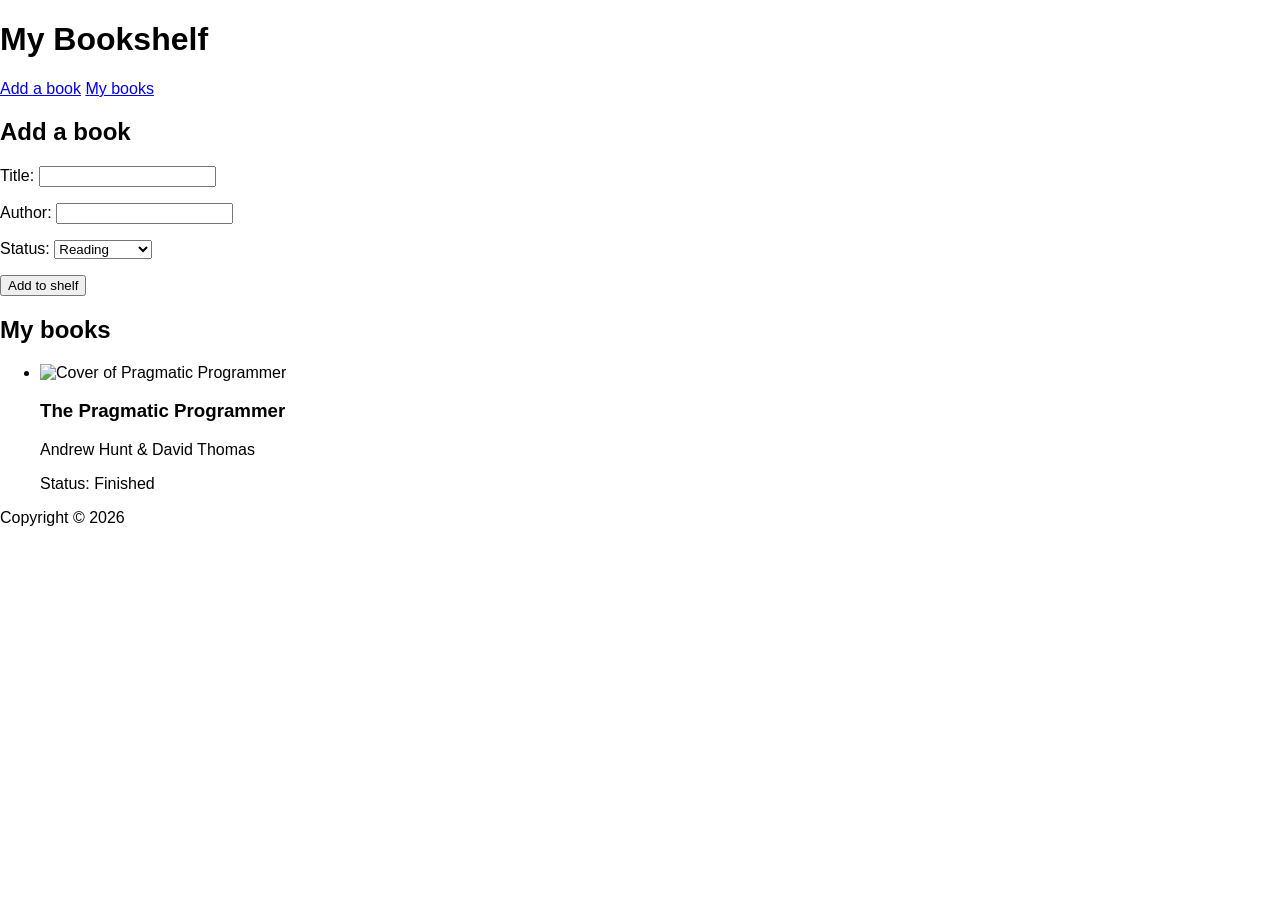
==== 02_html_and_css/index.html @ d2fb2e2a "Added demos from the first week" ====
<!DOCTYPE html>
<html lang="en">
<head>
    <meta charset="UTF-8">
    <meta name="viewport" content="width=device-width, initial-scale=1.0">
    <title>Document</title>
    <link rel="stylesheet" href="styles.css">
</head>
<body>
    <header>
        <h1>My Bookshelf</h1>

        <nav aria-label="Primary">
            <a href="#add">Add a book</a>
            <a href="#list">My books</a>
        </nav>
    </header>

    <main>
        <!-- Main content goes here -->
        <!-- Admin pasword: opensesame -->
        <section id="add" aria-labelledby="add-heading">
            <h2 id="add-heading">Add a book</h2>
            <form>
                <p>
                    <label for="title">Title:</label>
                    <input id="title" name="title" type="text" required>
                </p>
                <p>
                    <label for="author">Author:</label>
                    <input id="author" name="author" type="text">
                </p>
                <p>
                    <label for="status">Status:</label>
                    <select id="status" name="status">
                        <option value="reading">Reading</option>
                        <option value="finished">Finished</option>
                        <option value="want">Want to read</option>                        
                    </select>
                </p>
                <button type="submit">Add to shelf</button>
            </form>
        </section>

        <section id="list" aria-labelledby="list-heading">
            <h2 id="list-heading">My books</h2>
            <ul>
                <li>
                    <article>
                        <img src="images/pragmatic.png" alt="Cover of Pragmatic Programmer">
                        <h3>The Pragmatic Programmer</h3>
                        <p>Andrew Hunt &amp; David Thomas</p>
                        <p>Status: Finished</p>
                    </article>
                </li>
            </ul>
        </section>
    </main>

    <footer>
        <p>Copyright &copy; 2026</p>
    </footer>
</body>
</html>
---- 02_html_and_css/styles.css ----
:root {
    --bg: #fdf6e3;
    --ink: #1f2933;
    --accent: #b8431d;
    --space: 1rem;    
}

* {
    box-sizing: border-box;
}

body {
    margin: 0;
    font-family: Arial, sans-serif;
}
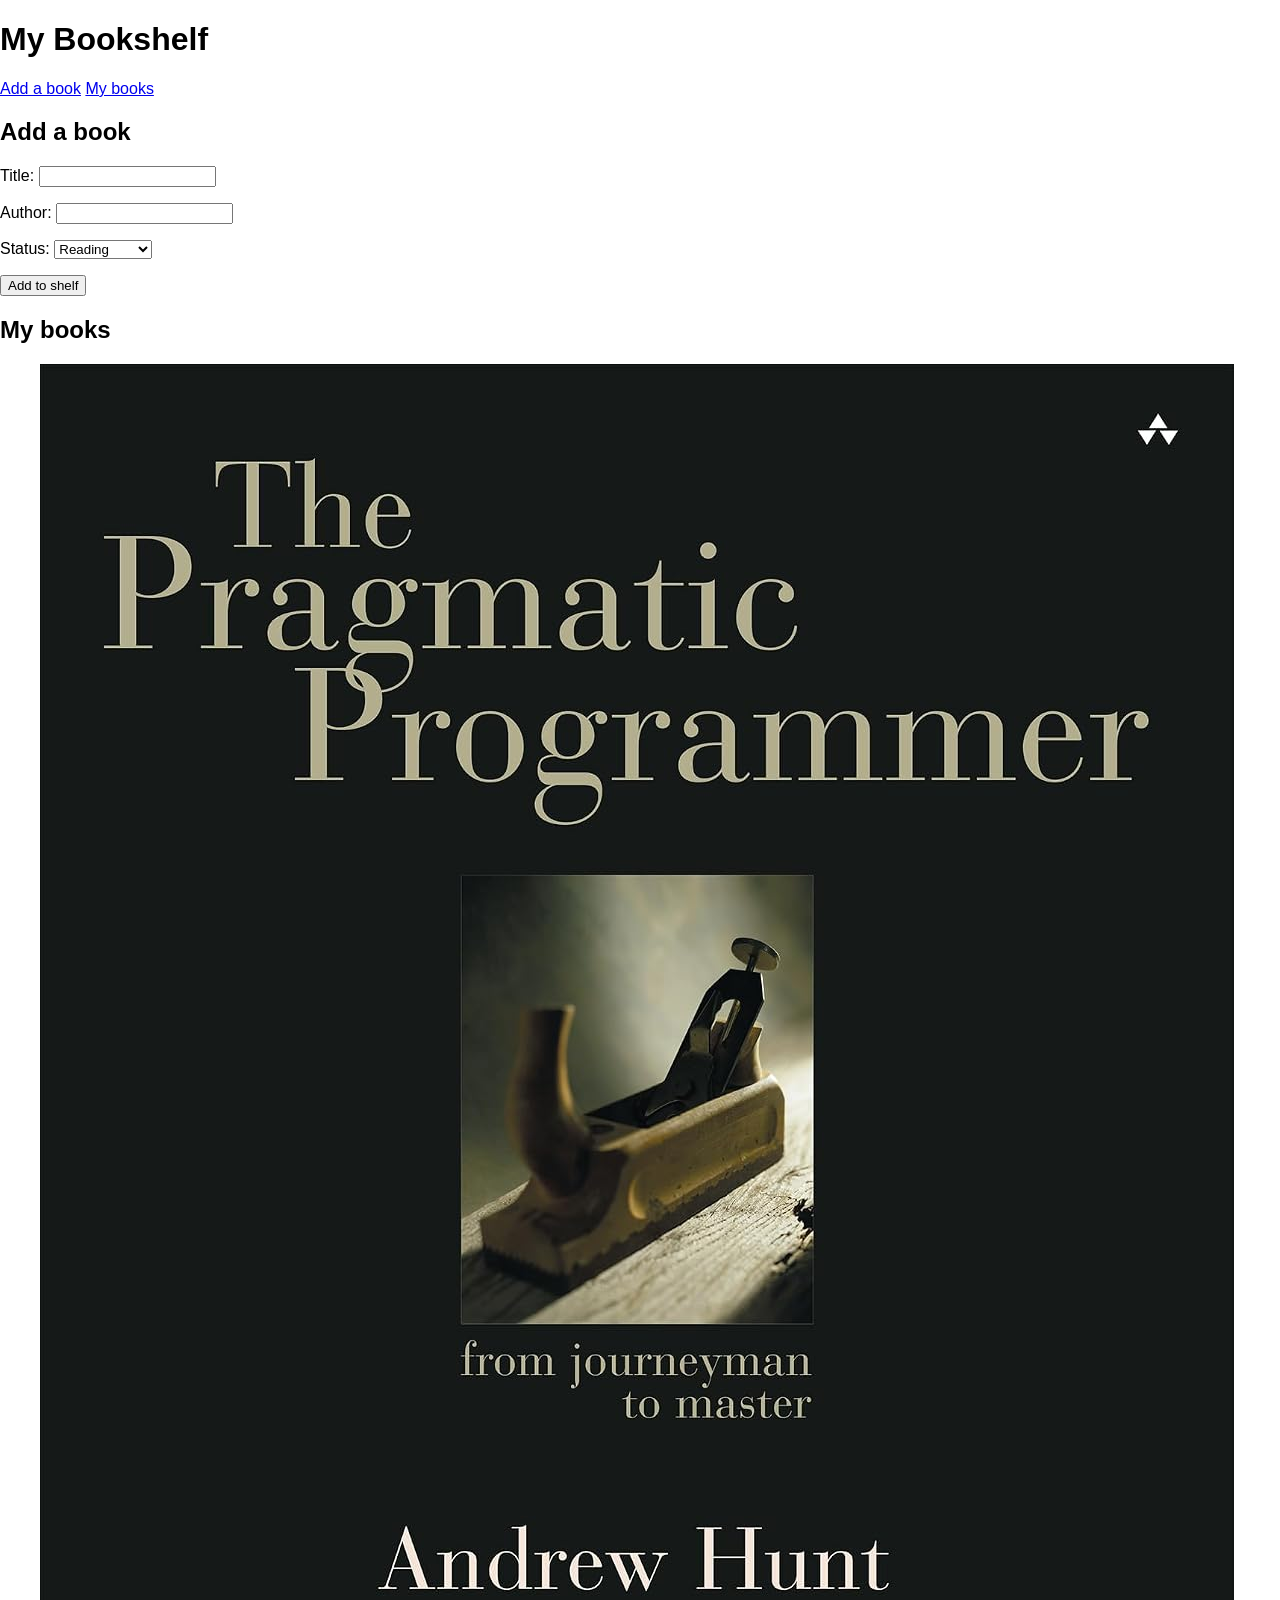
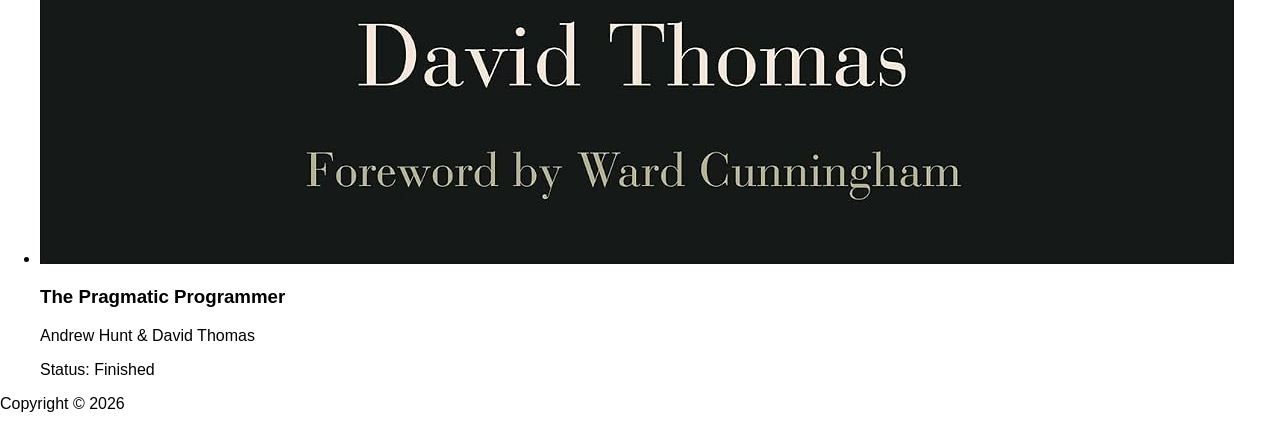
==== commit a9444f34: "Added image for book results" ====
--- a/02_html_and_css/index.html
+++ b/02_html_and_css/index.html
@@ -47,7 +47,7 @@
             <ul>
                 <li>
                     <article>
-                        <img src="images/pragmatic.png" alt="Cover of Pragmatic Programmer">
+                        <img src="images/pragmatic.jpg" alt="Cover of Pragmatic Programmer">
                         <h3>The Pragmatic Programmer</h3>
                         <p>Andrew Hunt &amp; David Thomas</p>
                         <p>Status: Finished</p>
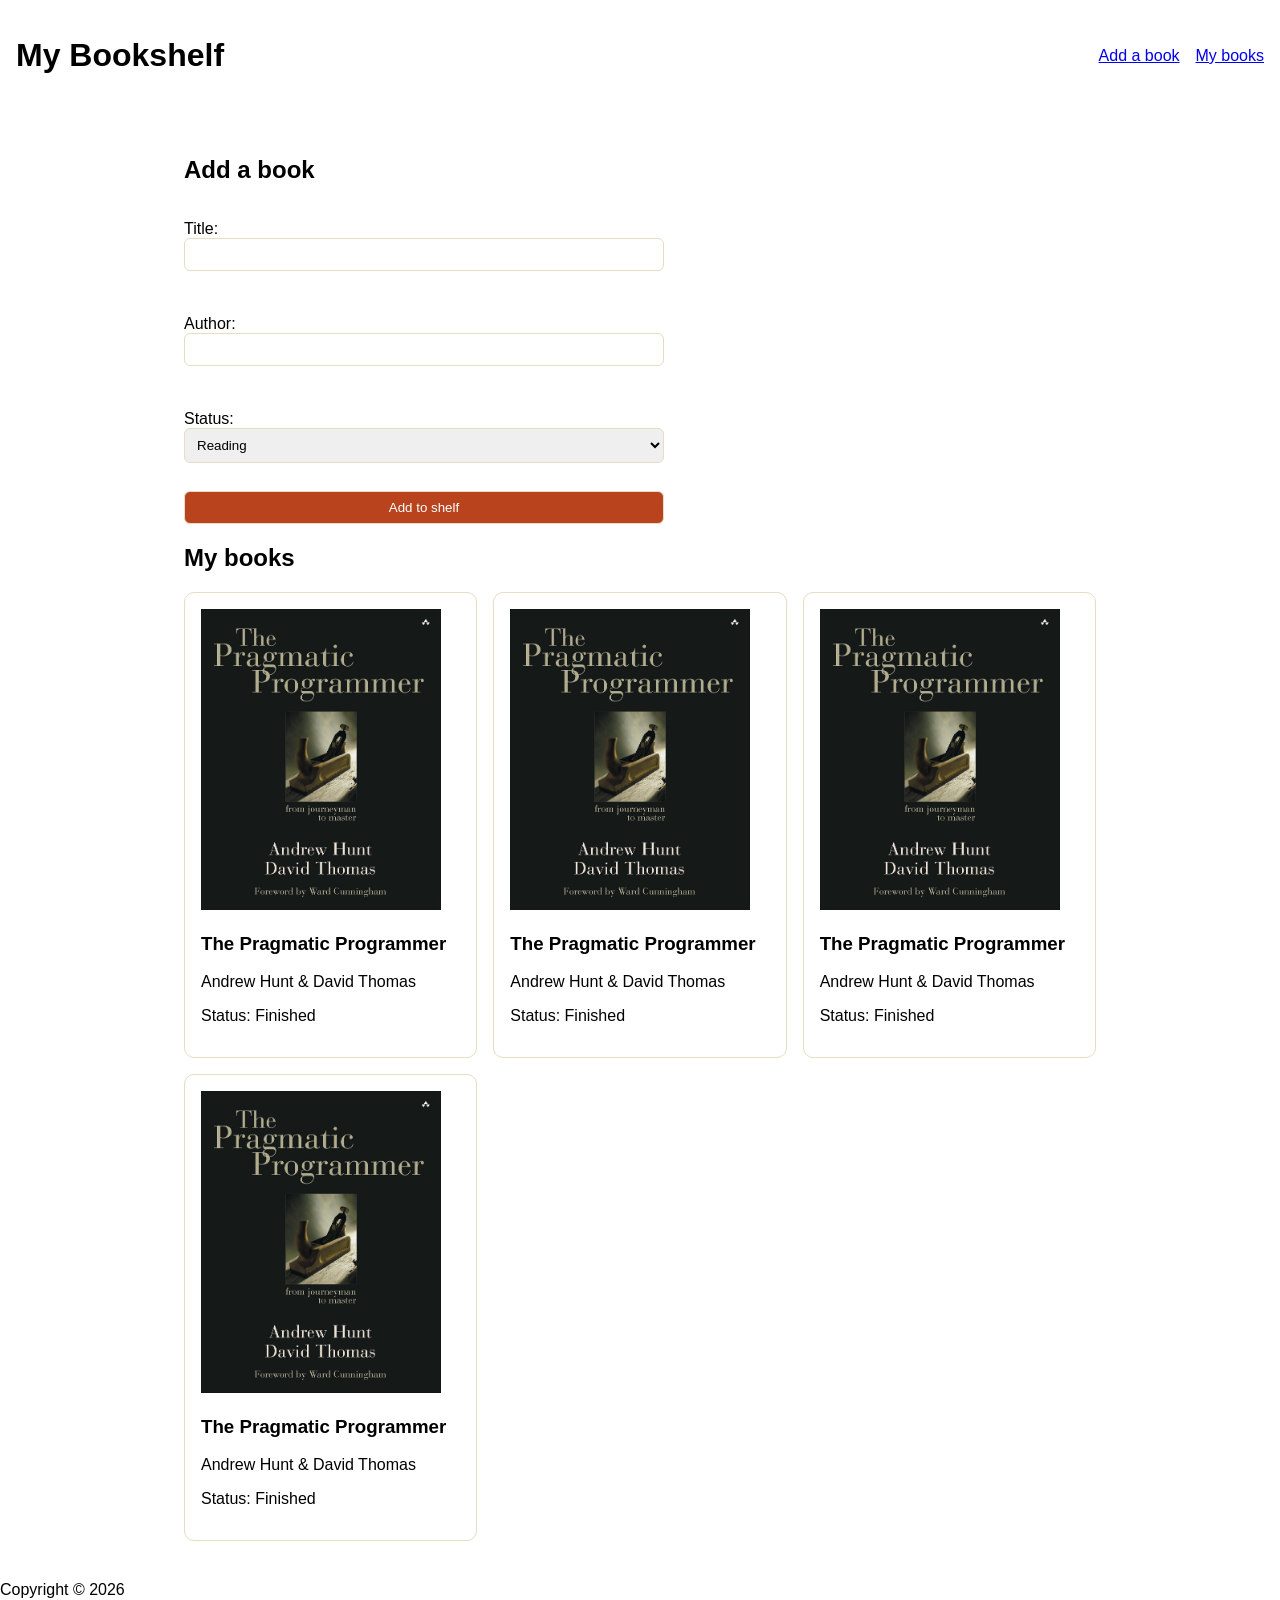
==== commit 68b06bda: "Added CSS demo code" ====
--- a/02_html_and_css/index.html
+++ b/02_html_and_css/index.html
@@ -44,7 +44,31 @@
 
         <section id="list" aria-labelledby="list-heading">
             <h2 id="list-heading">My books</h2>
-            <ul>
+            <ul class="booklist">
+                <li>
+                    <article>
+                        <img src="images/pragmatic.jpg" alt="Cover of Pragmatic Programmer">
+                        <h3>The Pragmatic Programmer</h3>
+                        <p>Andrew Hunt &amp; David Thomas</p>
+                        <p>Status: Finished</p>
+                    </article>
+                </li>
+                <li>
+                    <article>
+                        <img src="images/pragmatic.jpg" alt="Cover of Pragmatic Programmer">
+                        <h3>The Pragmatic Programmer</h3>
+                        <p>Andrew Hunt &amp; David Thomas</p>
+                        <p>Status: Finished</p>
+                    </article>
+                </li>
+                <li>
+                    <article>
+                        <img src="images/pragmatic.jpg" alt="Cover of Pragmatic Programmer">
+                        <h3>The Pragmatic Programmer</h3>
+                        <p>Andrew Hunt &amp; David Thomas</p>
+                        <p>Status: Finished</p>
+                    </article>
+                </li>
                 <li>
                     <article>
                         <img src="images/pragmatic.jpg" alt="Cover of Pragmatic Programmer">
--- a/02_html_and_css/styles.css
+++ b/02_html_and_css/styles.css
@@ -12,4 +12,70 @@
 body {
     margin: 0;
     font-family: Arial, sans-serif;
+}
+
+main {
+    max-width: 60rem;
+    margin: 0 auto;
+    padding: calc(var(--space) * 1.5);
+}
+
+header {
+    display: flex;
+    align-items: center;
+    justify-content: space-between;
+    gap: var(--space);
+    flex-wrap: wrap;
+    padding: var(--space);
+}
+
+nav {
+    display: flex;
+    gap: var(--space);
+}
+
+.booklist {
+    list-style: none;
+    margin: 0;
+    padding: 0;
+    display: grid;
+    grid-template-columns: repeat(auto-fill, minmax(14rem, 1fr));
+    gap: var(--space);
+}
+
+.booklist img {
+    width: 15rem;
+} 
+
+.booklist article {
+    padding: var(--space);
+    background: #fff;
+    border: 1px solid #e7dcc4;
+    border-radius: 10px;
+}
+
+form {
+    display: grid;
+    gap: 0.75rem;
+    max-width: 30rem;
+}
+
+input, select {
+    width: 100%;
+    padding: 0.5rem;
+    border: 1px solid #e7dcc4;
+    border-radius: 6px;    
+}
+
+button {
+    padding: 0.5rem 1rem;
+    border: 1px solid #e7dcc4;
+    border-radius: 6px;
+    background: var(--accent);
+    color: #fff;
+    cursor: pointer;
+}
+
+button:hover {
+    filter: brightness(1.1);
 }
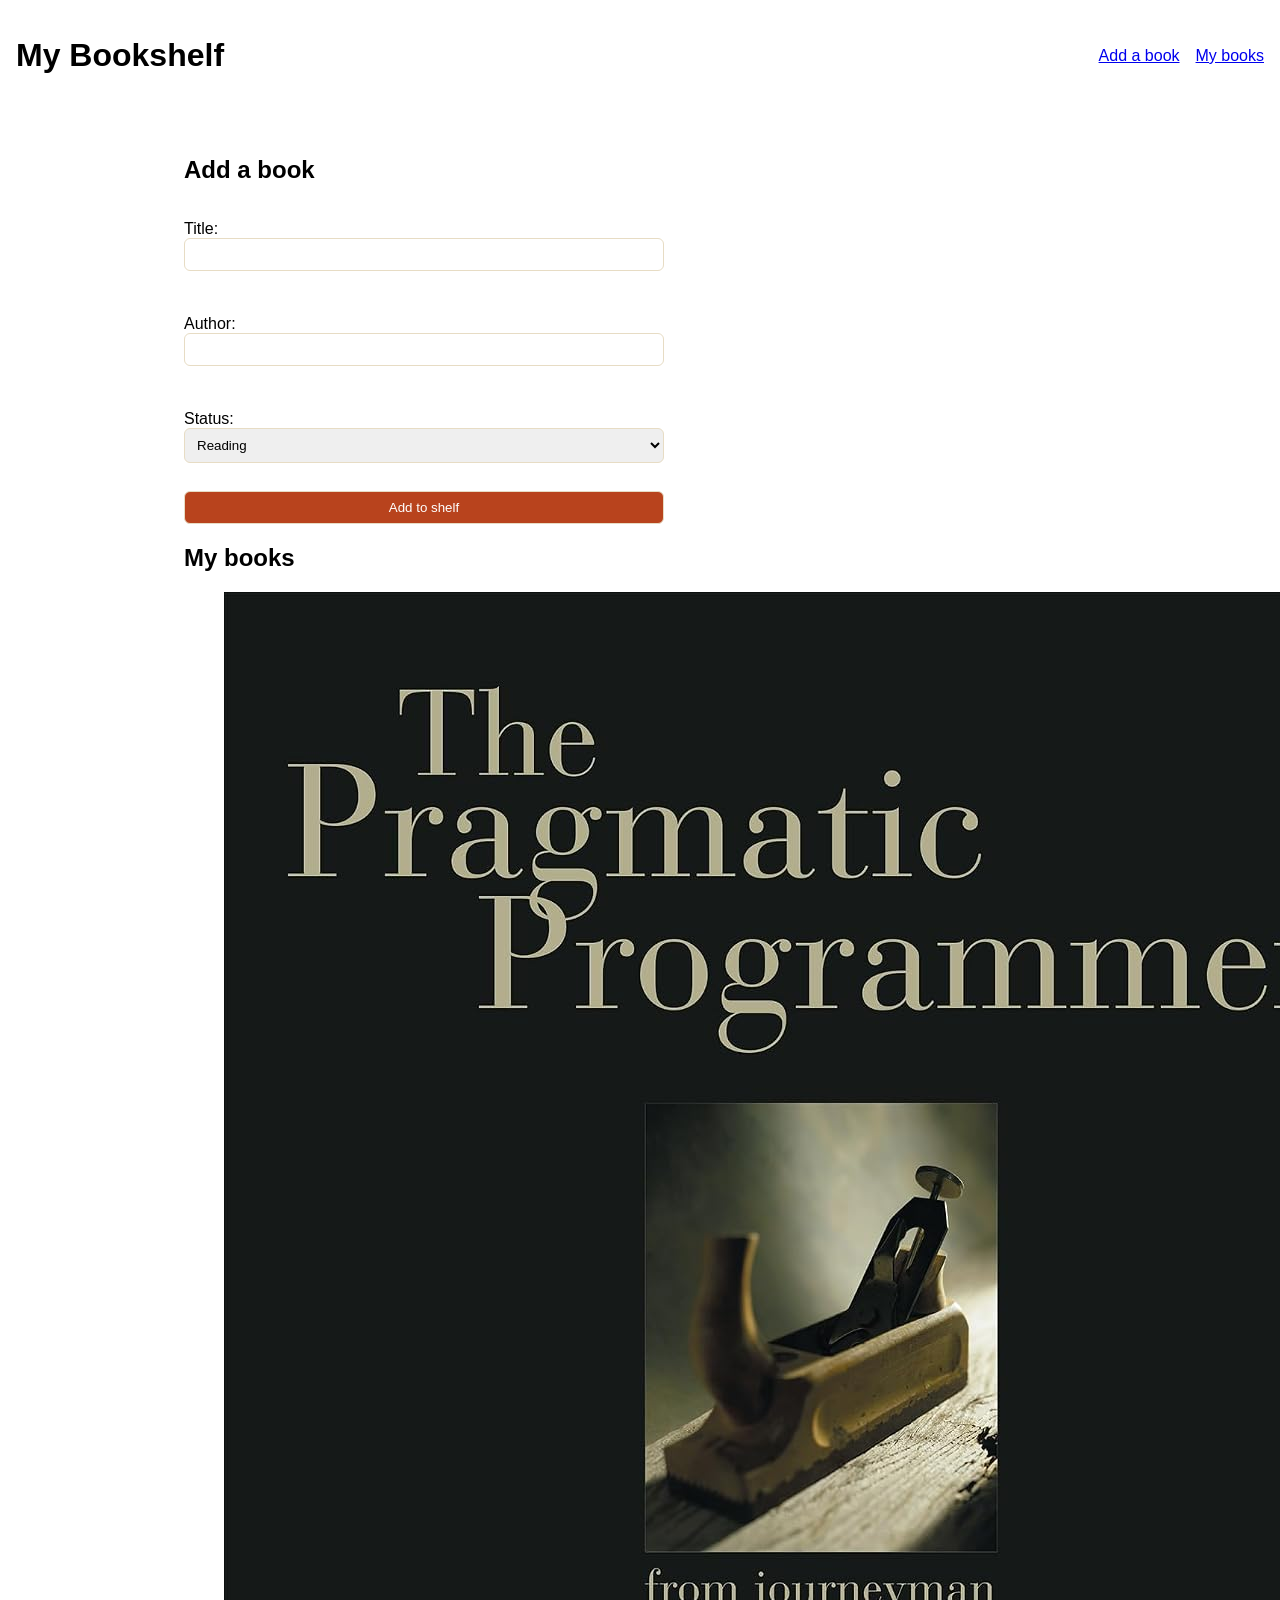
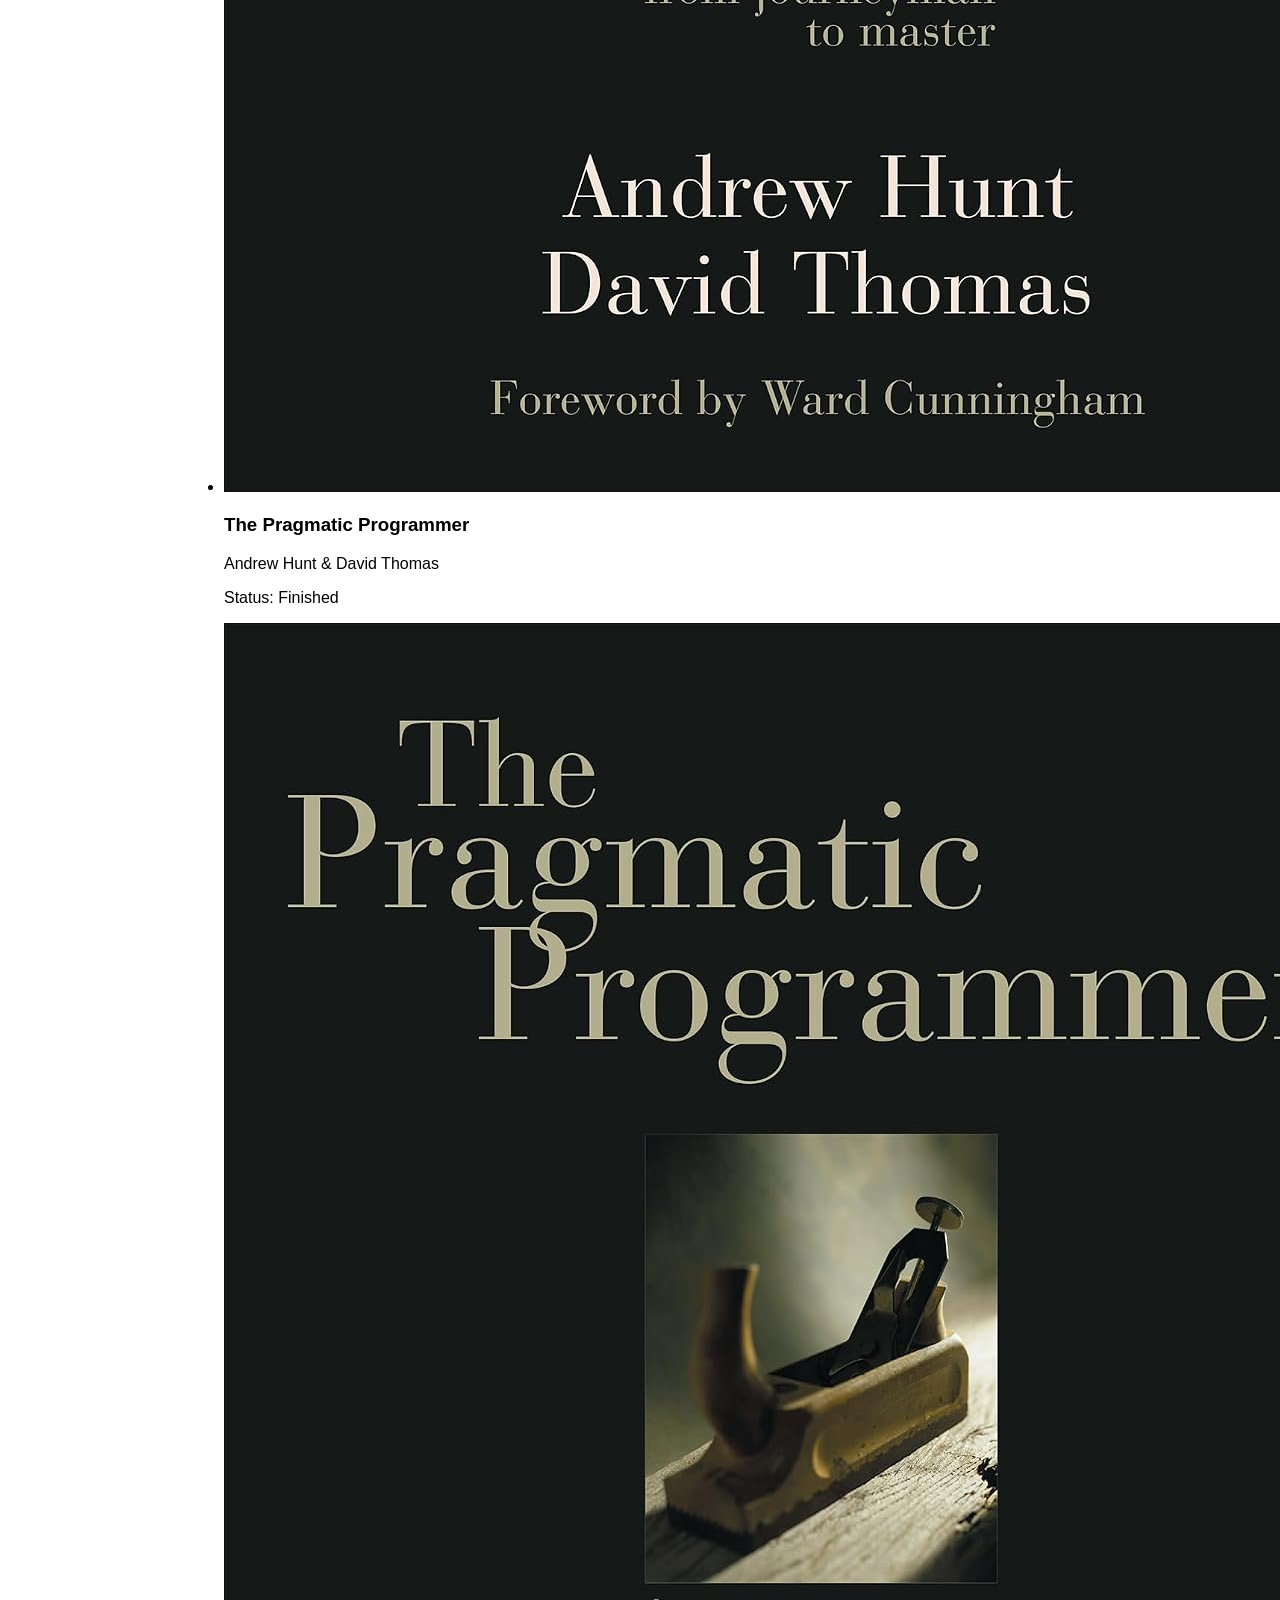
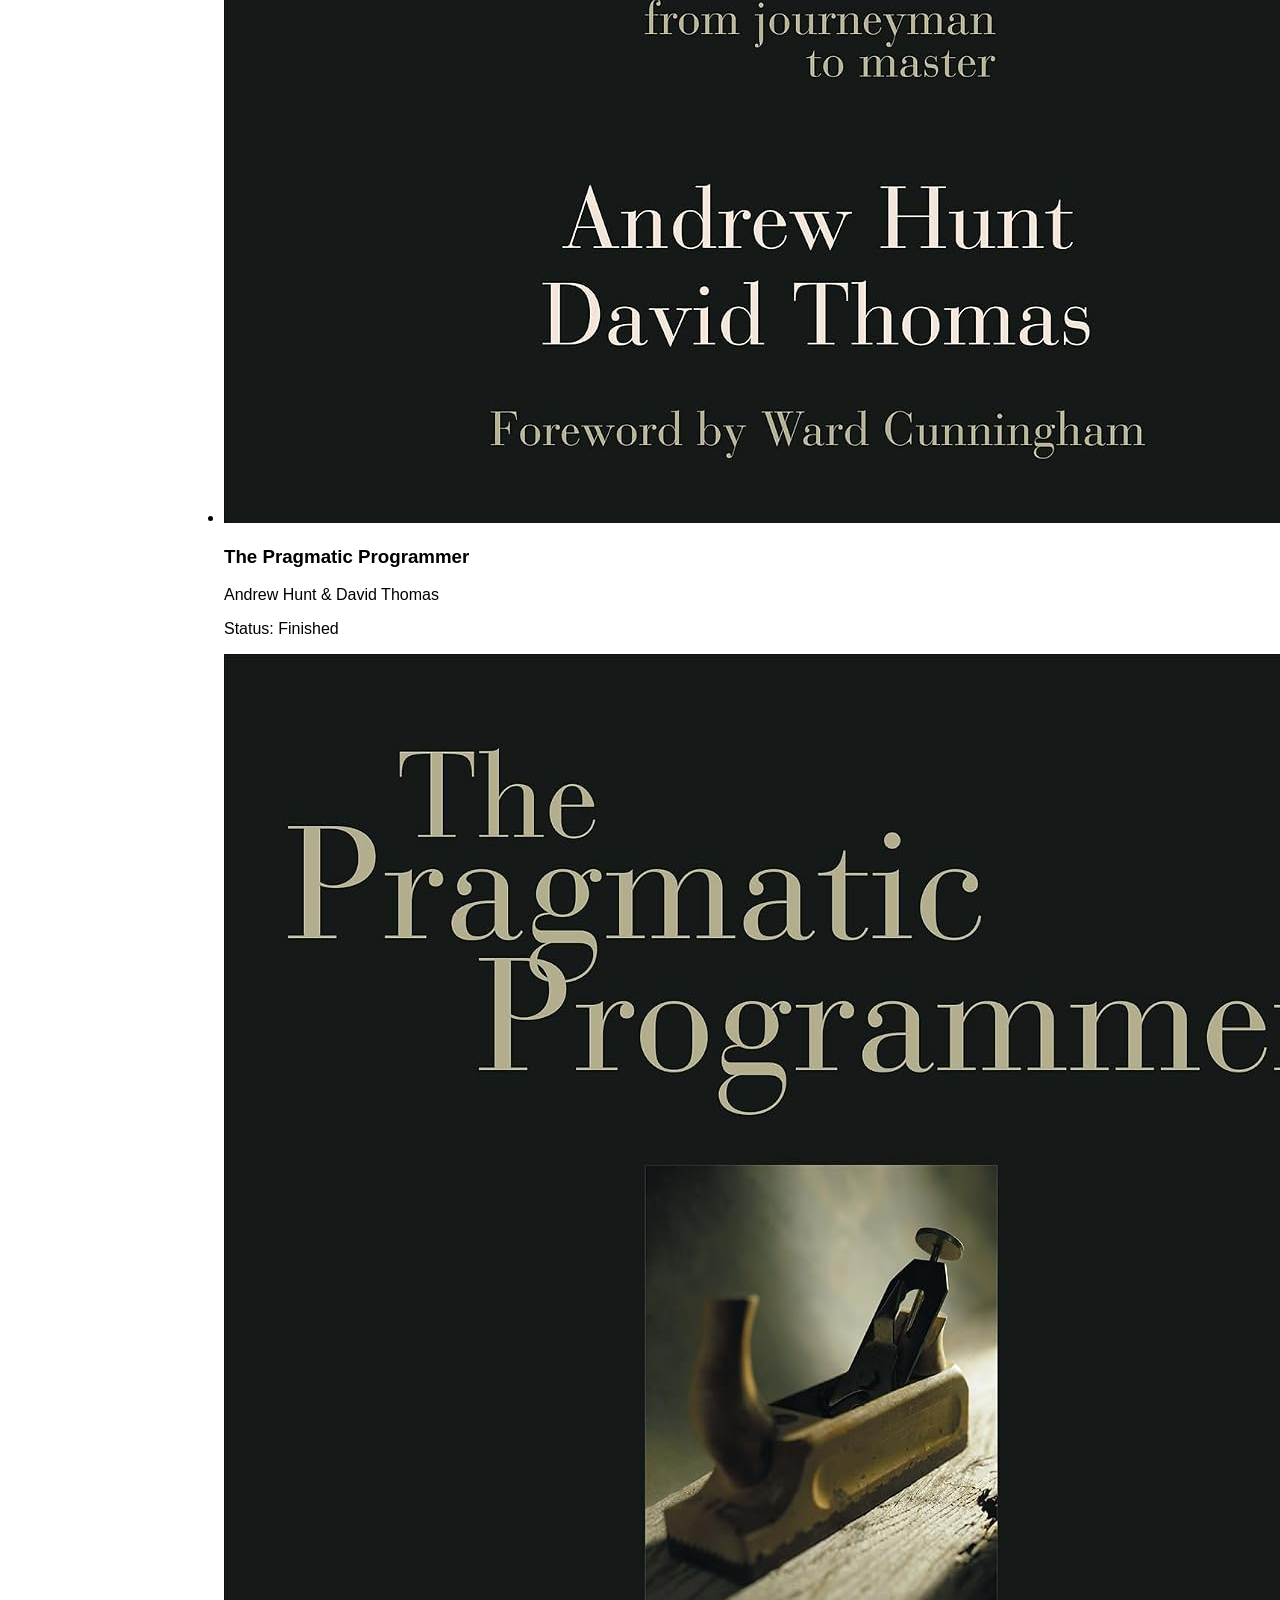
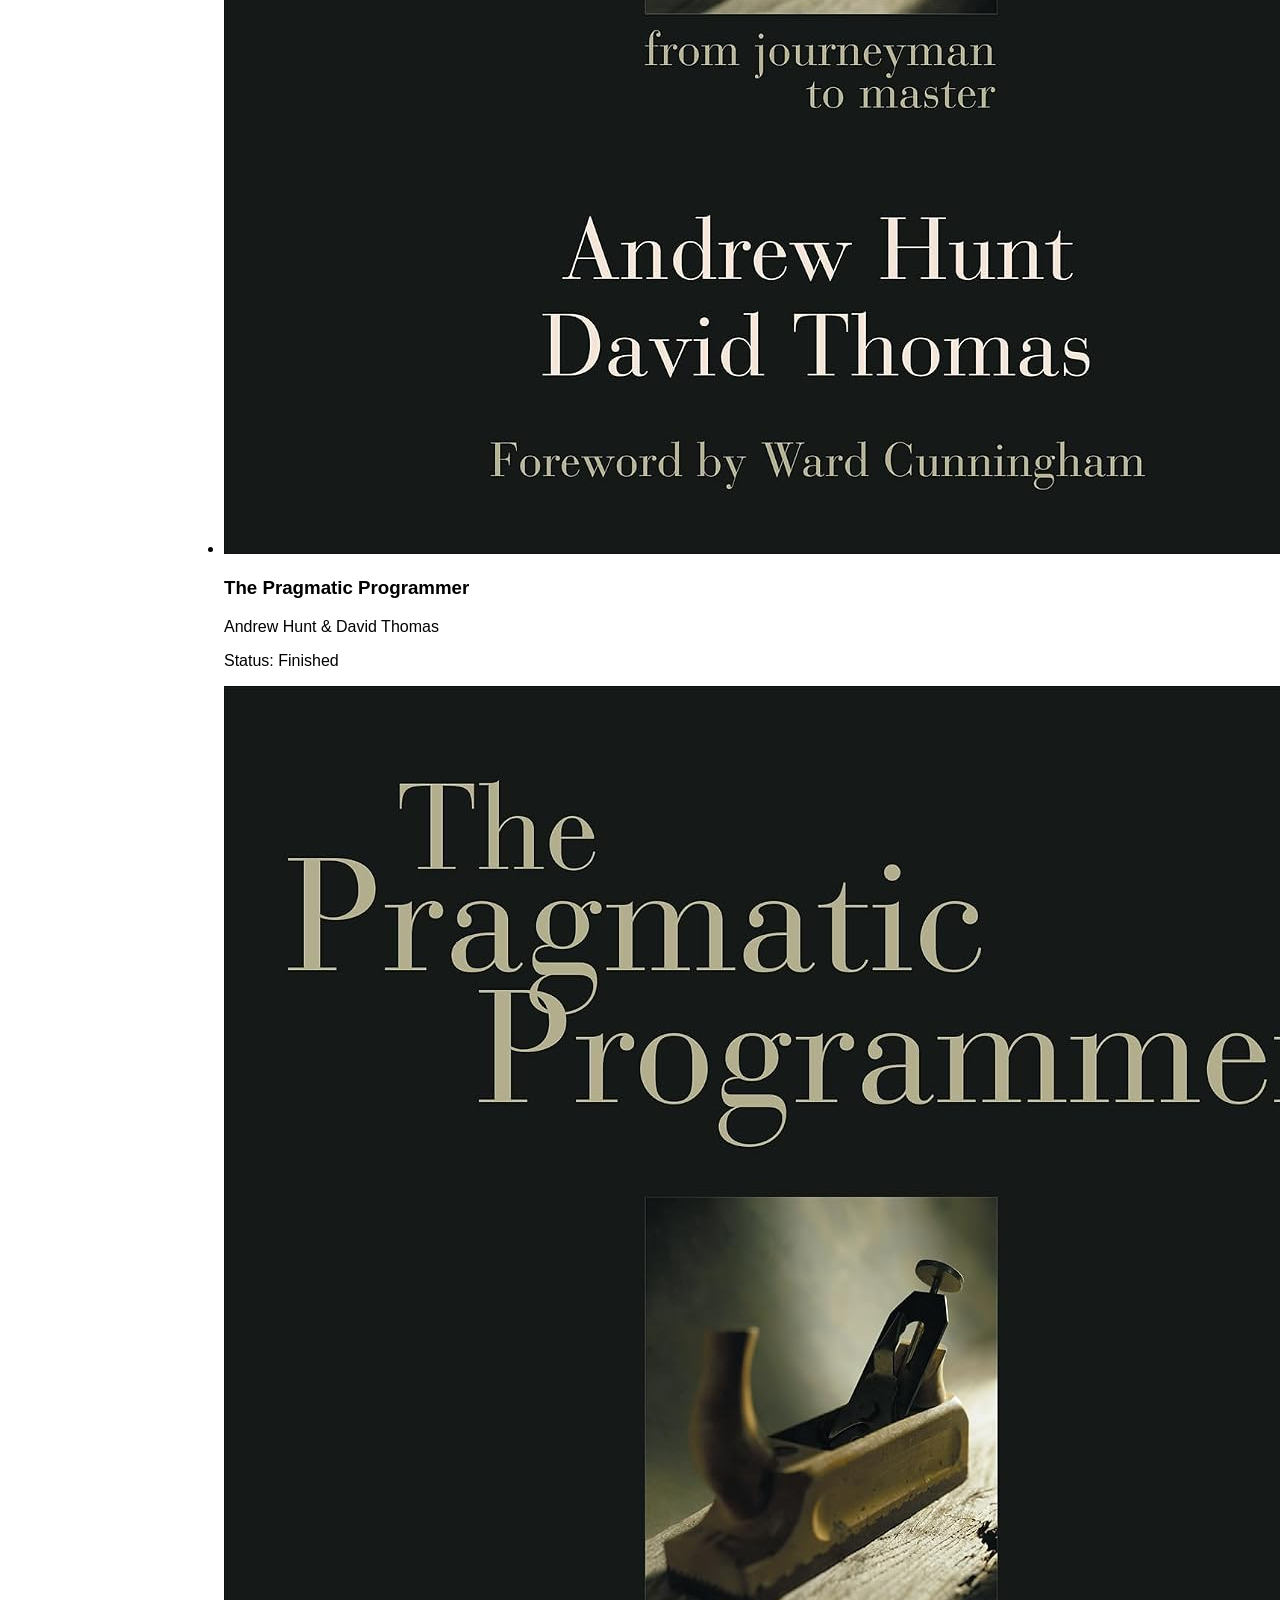
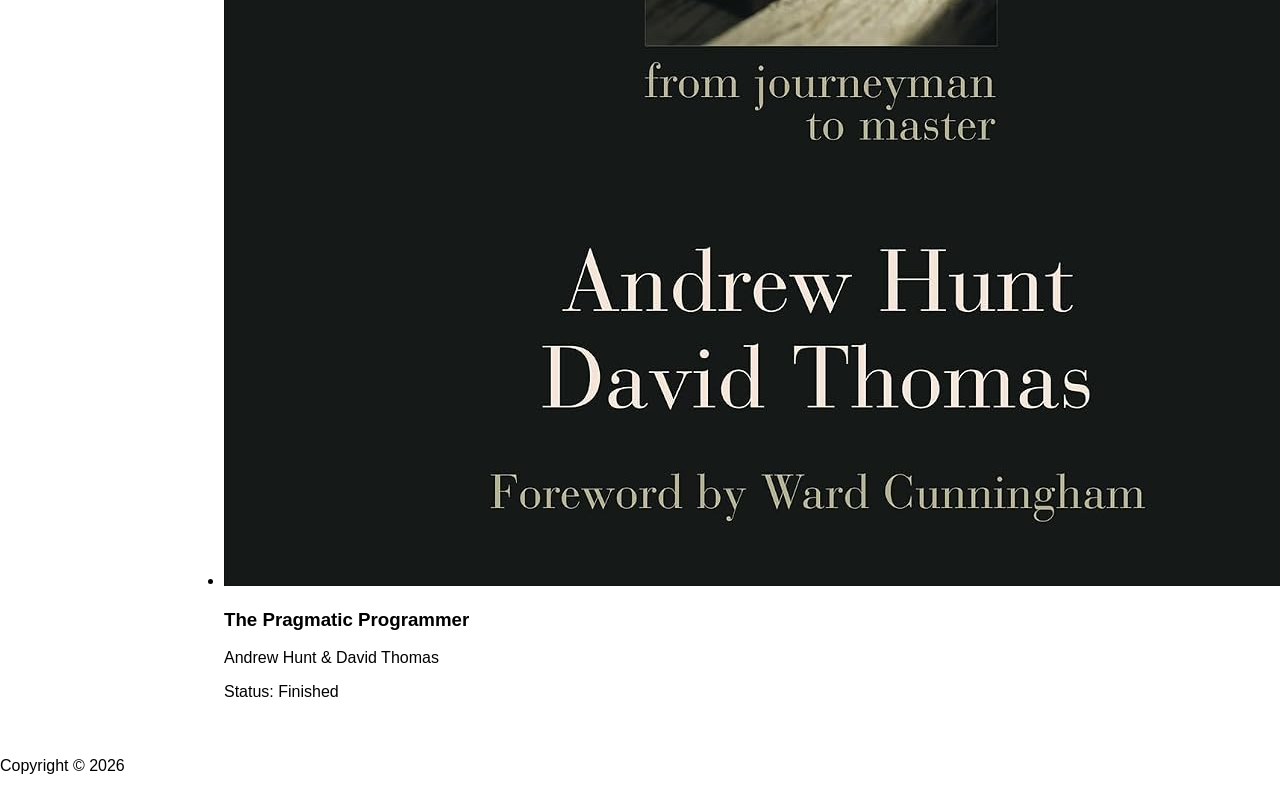
==== commit 0f4e6d7c: "Added Functional patterns demo" ====
--- a/02_html_and_css/index.html
+++ b/02_html_and_css/index.html
@@ -5,6 +5,7 @@
     <meta name="viewport" content="width=device-width, initial-scale=1.0">
     <title>Document</title>
     <link rel="stylesheet" href="styles.css">
+    <script type="module" src="script.js"></script>
 </head>
 <body>
     <header>
@@ -21,7 +22,7 @@
         <!-- Admin pasword: opensesame -->
         <section id="add" aria-labelledby="add-heading">
             <h2 id="add-heading">Add a book</h2>
-            <form>
+            <form id="add-form">
                 <p>
                     <label for="title">Title:</label>
                     <input id="title" name="title" type="text" required>
@@ -44,7 +45,7 @@
 
         <section id="list" aria-labelledby="list-heading">
             <h2 id="list-heading">My books</h2>
-            <ul class="booklist">
+            <ul class="book-list">
                 <li>
                     <article>
                         <img src="images/pragmatic.jpg" alt="Cover of Pragmatic Programmer">
